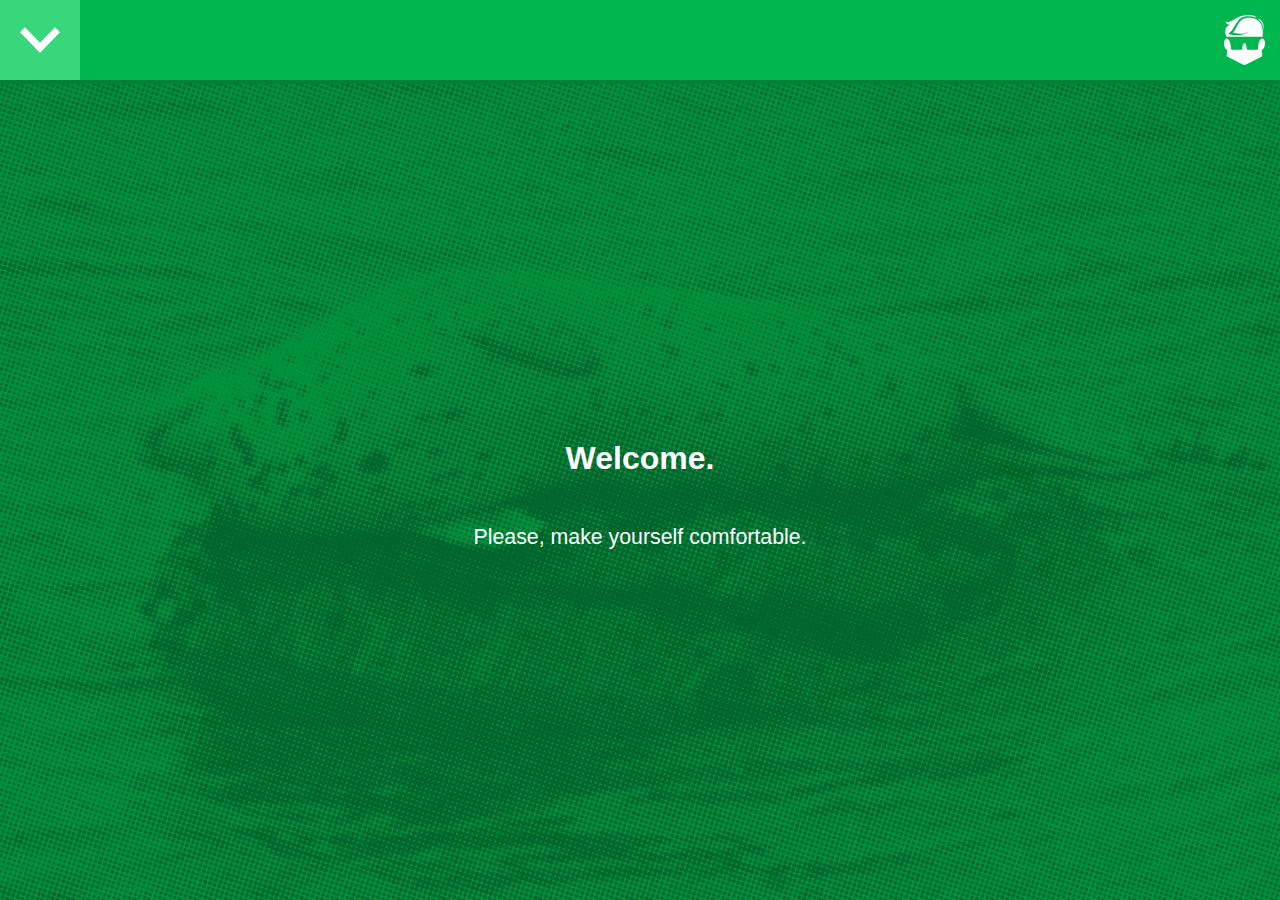
==== index.html @ fd795378 "Homepage" ====
<!DOCTYPE html>
<html lang="en">
<head>
	<meta charset="UTF-8">
	<meta name="viewport" content="width=device-width, initial-scale=1.0">
	<title>Paul Edmiston</title>
	<meta name="description" content="The official site and portfolio of Paul Edmiston, graphic and web designer. Please, make yourself comfortable."/>
	<meta name="Author" content="Paul Edmiston"/>
	<link rel="stylesheet" type="text/css" href="_css/main.css">
</head>
<body id="pghome">

<div id="interior">
<div id="barkit">
	<header>
		<div id="menutoggler">
			<img class="menumodifier" src="_images/expand.svg" alt="">
		</div>
		<img class="menumodifier" src="_images/logo_white.svg" alt="">
		<img class="menumodifier" src="_images/logotype_nooutline.svg" alt="">
	</header>
	<nav class="menumodifier">
		<ul>
			<li class="home">
				<a href="">Home</a>
			</li>
			<li class="works" style="grid-row: 2 / 6;">
				<a href="">Works</a>
				<ul style="grid-row: 2 / 5;">
					<li class="passion">
						<a href=""><span>Done in</span> <br>
							Passion</a>
					</li>
					<li class="academics">
						<a href=""><span>Done in</span> <br>
							Academics</a>
					</li>
					<li class="business">
						<a href=""><span>Done in</span> <br>
							Business</a>
					</li>
				</ul>
			</li>
			<li class="about">
				<a href="">About</a>
			</li>
			<li class="contact">
				<a href="">Contact</a>
			</li>
		</ul>
	</nav>
</div>

<main style="grid-row: 2 / 3;">
	<h2>Welcome.</h2>
	<p>Please, make yourself comfortable.</p>
</main>
</div>

<script src="_scripts/main.js"></script>
</body>
</html>
---- _css/main.css ----
/********************************
CATCH-ALLS, ROOT APPLIED, INITIAL
********************************/
:root {
	font-family: "Avenir", "Helvetica", "Arial", sans-serif;
	box-sizing: border-box;	
	
	/*VARIABLES*/
	--brandingprimary: #00b74f;
		--brandingprimary_tintup: #38D77C;
		--brandingprimary_shadedown1: #009A42;
		--brandingprimary_shadedown2: #008137;
	--brandingsecondary: #ff48b0;
	--quick_easeout: cubic-bezier(.12,.75,.50,1);
}
html {
	height: 100%;
}
body {
	margin: 0;
	max-width: 100%;
	height: 100%;
	padding: 0;

	font-size: 16pt;
}
div#interior {
	max-width: 100%;
	height: 100%;
	display: grid;
	grid-template-columns: 100%;
	grid-template-rows: 80px 1fr;
}
div#barkit {
	position: fixed;
	width: 100%;
	height: 100%;
	display: grid;
	grid-template-rows: 80px auto;
	grid-template-columns: 100%;
}




/*********************
GENERAL TAG FORMATTING
*********************/

/*HEADERS*/
header {
	width: 100%;

	display: flex;
	justify-content: space-between;
	align-items: center;

	background-color: var(--brandingprimary);
}
header > img:nth-of-type(1) {
	position: absolute;

	right: 15px;
	height: 50px;
	transition: right 0.2s var(--quick_easeout) 0.4s;
}
header > img:nth-of-type(1).menutoggle {
	right:-41px;
	transition: right 0.2s var(--quick_easeout);
}
header > img:nth-of-type(2) {
	position: absolute;

	right: -214px;
	height: 50px;
	transition: right 0.2s var(--quick_easeout);
}
header > img:nth-of-type(2).menutoggle {
	right:15px;
	transition: right 0.2s var(--quick_easeout) 0.4s;
}
div#menutoggler {
	display: flex;
	justify-content: center;
	align-items: center;
	width: 80px;
	height: 80px;
	background-color: var(--brandingprimary);
	transition: background-color 0.2s var(--quick_easeout);
}
div#menutoggler:hover {background-color: var(--brandingprimary_tintup);}
div#menutoggler:active {background-color: var(--brandingprimary_shadedown2)}
div#menutoggler > img {
	width: 40px;
	position: relative;
	transition: transform 0.2s var(--quick_easeout);
}
div#menutoggler > img.menutoggle {
	transform: rotate(180deg);
}
nav {
	position: relative;
	z-index: -1;
	bottom: 120%;
	transition: bottom 0.5s var(--quick_easeout);
}
nav.menutoggle {bottom: 0;}
nav ul {
	list-style: none;
	display: grid;
	grid-template-columns: 100%;

	margin: 0;
	width: 100%;
	height: 100%;
	padding: 0;
}
nav > ul {
	grid-template-rows: repeat(7, 1fr);
}
nav li {
	display: block;
	padding: 0;
}
nav li.works {
 	display: grid;
	grid-template-columns: 100%;
	grid-template-rows: repeat(4, 1fr);
}
nav li.works ul {
	display: grid;
	grid-template-rows: repeat(3, 1fr);
}
nav li a {
	padding: 1rem;

	display: block;
	height: 100%;
	background-color: var(--brandingprimary);
	transition: background-color 0.2s var(--quick_easeout);

	color: white;
	text-decoration: none;
}
#pghome nav li.home a,
#pgworks nav li.works a,
#pgpassion nav li.passion a,
#pgacademics nav li.academics a,
#pgbusiness nav li.business a,
#pgabout nav li.about a,
#pgcontact nav li.contact a {
	background-color: var(--brandingprimary_shadedown1);
}
#pghome nav li.home a:hover,
#pgworks nav li.works a:hover,
#pgpassion nav li.passion a:hover,
#pgacademics nav li.academics a:hover,
#pgbusiness nav li.business a:hover,
#pgabout nav li.about a:hover,
#pgcontact nav li.contact a:hover,
nav li a:hover {
	background-color: var(--brandingprimary_tintup);
}
nav li li > a {
	padding-left: 2rem;
}

/*INS and DEL*/


/*HORIZONTAL RULE*/


/*TAG SPECIFIC CLASSES*/




/*******************
GENERAL PAGE MATTERS
*******************/

/*BODY AND RELATED CLASSES*/
main {
	border-top: 4px solid var(--brandingprimary_shadedown2);
}
#pghome main {
	display: flex;
	flex-direction: column;
	justify-content: center;

	background-image: url("../_images/splash1200px.jpg");
	background-size: cover;
	background-position: left;
	color: white;
	text-align: center;
}

/* * * * * * * * * *
SPECIFIC PAGE MATTERS
* * * * * * * * * */
/*LANDING*/
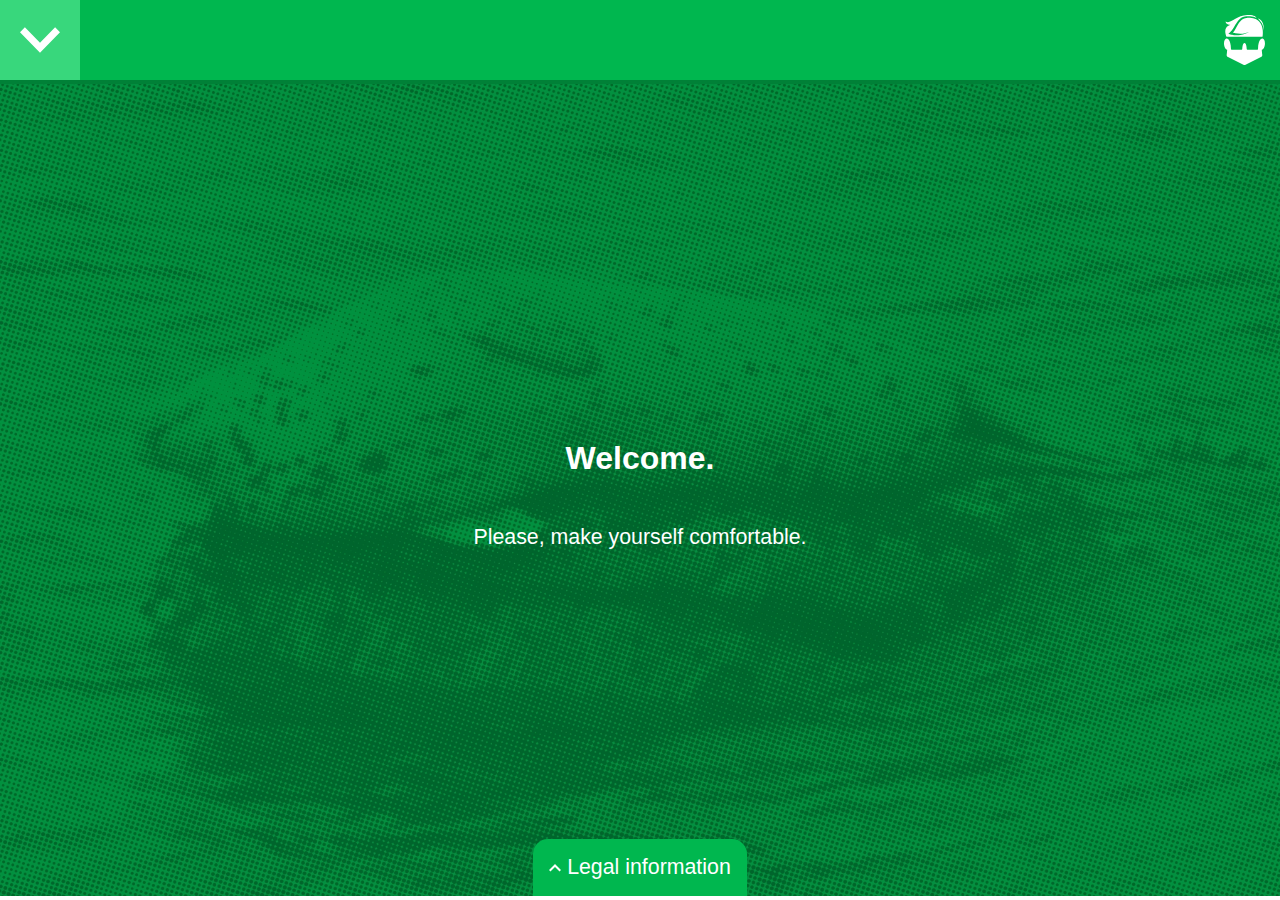
==== commit 311e583b: "Mobile legal WIP" ====
--- a/index.html
+++ b/index.html
@@ -6,6 +6,15 @@
 	<title>Paul Edmiston</title>
 	<meta name="description" content="The official site and portfolio of Paul Edmiston, graphic and web designer. Please, make yourself comfortable."/>
 	<meta name="Author" content="Paul Edmiston"/>
+
+	<link rel="preload" href="_css/main.css" as="style">
+	<link rel="preload" href="_scripts/main.js" as="script">
+
+	<link rel="preload" href="_images/expand.svg" as="image">
+	<link rel="preload" href="_images/logo_white.svg" as="image">
+	<link rel="preload" href="_images/logotype_nooutline.svg" as="image">
+	<link rel="preload" href="_images/splash1200px.jpg" as="image">
+
 	<link rel="stylesheet" type="text/css" href="_css/main.css">
 </head>
 <body id="pghome">
@@ -57,6 +66,18 @@
 </main>
 </div>
 
+<div class="legalwrap legalmodifier">
+	<div class="mobilelegal legalmodifier">
+		<div id="legaltoggler">
+			<img src="_images/expand.svg" alt=""> Legal information
+		</div>
+		<div>
+			<p>&copy; 2020 Paul Edmiston.<br>
+			All rights reserved.</p>
+			<p>The Roundel and Logotype are trademarks of Paul Edmiston that really ought to be registered.</p>
+		</div>
+	</div>
+</div>
 <script src="_scripts/main.js"></script>
 </body>
 </html>--- a/_css/main.css
+++ b/_css/main.css
@@ -11,6 +11,7 @@
 		--brandingprimary_shadedown1: #009A42;
 		--brandingprimary_shadedown2: #008137;
 	--brandingsecondary: #ff48b0;
+	--bodygray: #3f3f3f;
 	--quick_easeout: cubic-bezier(.12,.75,.50,1);
 }
 html {
@@ -200,3 +201,55 @@
 SPECIFIC PAGE MATTERS
 * * * * * * * * * */
 /*LANDING*/
+div.legalwrap {
+	position: fixed;
+	bottom: 0;
+
+	width: 100%;
+	height: 0;
+
+	background-color: rgba(0, 0, 0, 0);
+	transition: background-color 0.4s var(--quick_easeout);
+}
+div.legalwrap.legaltoggle {
+	height: 100%;
+	transition: height 0 linear 0.4s;
+	background-color: rgba(0, 0, 0, 0.5);
+}
+div.mobilelegal {
+	position: relative;
+	transform: translate(0, -61px);
+
+	display: flex;
+	flex-direction: column;
+	
+
+	width: 100%;
+}
+div.mobilelegal.legaltoggle {
+	transform: translate(0,-10%);
+}
+div.mobilelegal div:first-child {
+	margin: auto;
+	display: inline;
+
+	padding: 1rem;
+
+	background-color: var(--brandingprimary);
+	border-radius: 15px 15px 0 0;
+	color: white;
+}
+div.mobilelegal div:nth-child(2) {
+	padding: 1rem;
+	background-color: white;
+
+	color: var(--bodygray);
+	text-align: left;
+}
+div.mobilelegal img {
+	position: relative;
+	transform:rotate(180deg);
+	width: 12px;
+}
+div.mobilelegal div p:first-child {margin-top: 0;}
+div.mobilelegal div p:last-child {margin-bottom: 0;}--- a/_css/main.css
+++ b/_css/main.css
@@ -11,6 +11,7 @@
 		--brandingprimary_shadedown1: #009A42;
 		--brandingprimary_shadedown2: #008137;
 	--brandingsecondary: #ff48b0;
+	--bodygray: #3f3f3f;
 	--quick_easeout: cubic-bezier(.12,.75,.50,1);
 }
 html {
@@ -200,3 +201,55 @@
 SPECIFIC PAGE MATTERS
 * * * * * * * * * */
 /*LANDING*/
+div.legalwrap {
+	position: fixed;
+	bottom: 0;
+
+	width: 100%;
+	height: 0;
+
+	background-color: rgba(0, 0, 0, 0);
+	transition: background-color 0.4s var(--quick_easeout);
+}
+div.legalwrap.legaltoggle {
+	height: 100%;
+	transition: height 0 linear 0.4s;
+	background-color: rgba(0, 0, 0, 0.5);
+}
+div.mobilelegal {
+	position: relative;
+	transform: translate(0, -61px);
+
+	display: flex;
+	flex-direction: column;
+	
+
+	width: 100%;
+}
+div.mobilelegal.legaltoggle {
+	transform: translate(0,-10%);
+}
+div.mobilelegal div:first-child {
+	margin: auto;
+	display: inline;
+
+	padding: 1rem;
+
+	background-color: var(--brandingprimary);
+	border-radius: 15px 15px 0 0;
+	color: white;
+}
+div.mobilelegal div:nth-child(2) {
+	padding: 1rem;
+	background-color: white;
+
+	color: var(--bodygray);
+	text-align: left;
+}
+div.mobilelegal img {
+	position: relative;
+	transform:rotate(180deg);
+	width: 12px;
+}
+div.mobilelegal div p:first-child {margin-top: 0;}
+div.mobilelegal div p:last-child {margin-bottom: 0;}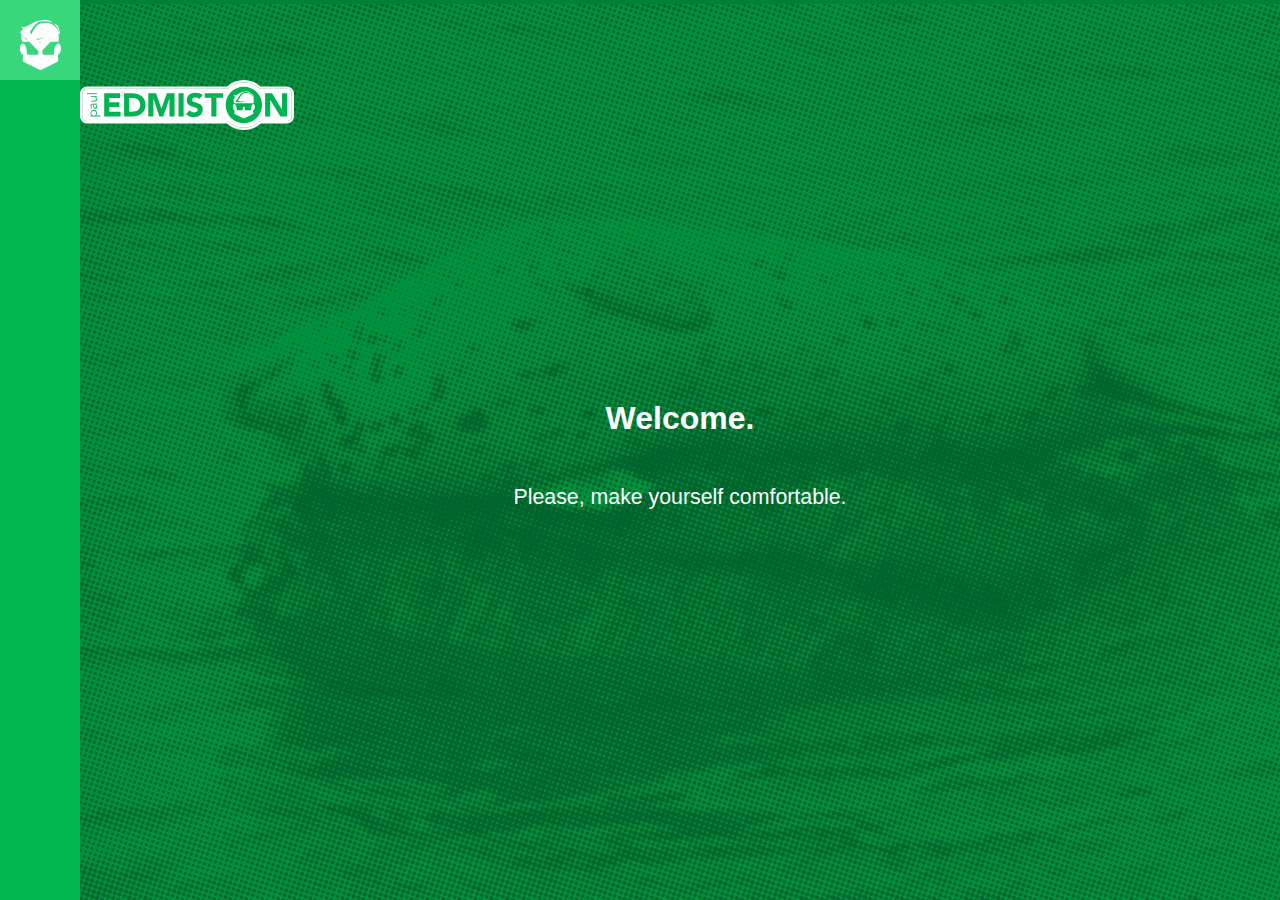
==== commit 4f7e68cd: "just about where we start going in circles" ====
--- a/index.html
+++ b/index.html
@@ -60,16 +60,17 @@
 	</nav>
 </div>
 
-<main style="grid-row: 2 / 3;">
+<main>
 	<h2>Welcome.</h2>
 	<p>Please, make yourself comfortable.</p>
 </main>
 </div>
 
 <div class="legalwrap legalmodifier">
+	<div class="spacer"></div>
 	<div class="mobilelegal legalmodifier">
 		<div id="legaltoggler">
-			<img src="_images/expand.svg" alt=""> Legal information
+			<img class="legalmodifier" src="_images/expand.svg" alt=""> Legal information
 		</div>
 		<div>
 			<p>&copy; 2020 Paul Edmiston.<br>
--- a/_css/main.css
+++ b/_css/main.css
@@ -26,7 +26,7 @@
 	font-size: 16pt;
 }
 div#interior {
-	max-width: 100%;
+	width: 100%;
 	height: 100%;
 	display: grid;
 	grid-template-columns: 100%;
@@ -35,7 +35,8 @@
 div#barkit {
 	position: fixed;
 	width: 100%;
-	height: 100%;
+	z-index: 10;
+
 	display: grid;
 	grid-template-rows: 80px auto;
 	grid-template-columns: 100%;
@@ -100,12 +101,18 @@
 	transform: rotate(180deg);
 }
 nav {
+	display: none;
+	transition: bottom 0.5s var(--quick_easeout);
+	bottom: 120%;
+
 	position: relative;
 	z-index: -1;
-	bottom: 120%;
+}
+nav.menutoggle {
 	transition: bottom 0.5s var(--quick_easeout);
-}
-nav.menutoggle {bottom: 0;}
+	display: block;
+	bottom: 0%;
+}
 nav ul {
 	list-style: none;
 	display: grid;
@@ -183,6 +190,7 @@
 
 /*BODY AND RELATED CLASSES*/
 main {
+	grid-row: 2 / 3;
 	border-top: 4px solid var(--brandingprimary_shadedown2);
 }
 #pghome main {
@@ -205,19 +213,25 @@
 	position: fixed;
 	bottom: 0;
 
+	transition: background-color 0.4s var(--quick_easeout);
+	background-color: rgba(0, 0, 0, 0);
+
 	width: 100%;
 	height: 0;
-
-	background-color: rgba(0, 0, 0, 0);
+}
+div.legalwrap.legaltoggle {
+	height: 100%;
+	background-color: rgba(0, 0, 0, 0.5);
 	transition: background-color 0.4s var(--quick_easeout);
 }
-div.legalwrap.legaltoggle {
-	height: 100%;
-	transition: height 0 linear 0.4s;
-	background-color: rgba(0, 0, 0, 0.5);
+div.spacer {
+	position: relative;
+	height: 100%;
 }
 div.mobilelegal {
 	position: relative;
+	bottom: 0;
+	transition: transform 0.4s var(--quick_easeout);
 	transform: translate(0, -61px);
 
 	display: flex;
@@ -227,7 +241,8 @@
 	width: 100%;
 }
 div.mobilelegal.legaltoggle {
-	transform: translate(0,-10%);
+	transition: transform 0.4s var(--quick_easeout);
+	transform: translate(0,-100%);
 }
 div.mobilelegal div:first-child {
 	margin: auto;
@@ -249,7 +264,75 @@
 div.mobilelegal img {
 	position: relative;
 	transform:rotate(180deg);
+	transition: transform 0.4s var(--quick_easeout);
 	width: 12px;
 }
+div.mobilelegal img.legaltoggle {
+	transform:rotate(0deg);
+	transition: transform 0.4s var(--quick_easeout);
+}
+div.mobilelegal p {
+	color: var(--bodygray);
+	font-size: 12pt;
+}
 div.mobilelegal div p:first-child {margin-top: 0;}
-div.mobilelegal div p:last-child {margin-bottom: 0;}+div.mobilelegal div p:last-child {margin-bottom: 0;}
+
+
+
+
+/************
+MEDIA QUERIES
+************/
+@media only screen and (min-width: 600px) {
+div.legalwrap {display: none;}
+div#interior {
+	position: relative;
+	grid-template-columns: 80px 1fr;
+	grid-template-rows: auto;
+}
+div#barkit {
+	grid-column: 1 / 2;
+	grid-template-rows: 160px auto;
+	width: auto;
+	height: 100%;
+
+	background-color: var(--brandingprimary);
+}
+header {
+	display: block;
+	position: relative;
+	height: 100%;
+}
+header > img:nth-of-type(1) {
+	position: absolute;
+
+	left: 20px;
+	top: 20px;
+	height: 50px;
+	transition: right 0.2s var(--quick_easeout) 0.4s;
+}
+header > img:nth-of-type(1).menutoggle {
+	left:-41px;
+	transition: right 0.2s var(--quick_easeout);
+}
+header > img:nth-of-type(2) {
+	position: absolute;
+
+	right: -214px;
+	height: 50px;
+	transition: right 0.2s var(--quick_easeout);
+}
+header > img:nth-of-type(2).menutoggle {
+	right:15px;
+	transition: right 0.2s var(--quick_easeout) 0.4s;
+}
+div#menutoggler {
+	position: relative;
+	bottom: 0;
+}
+main {
+	grid-row: auto;
+	grid-column: 2 / 3;
+}
+}--- a/_css/main.css
+++ b/_css/main.css
@@ -26,7 +26,7 @@
 	font-size: 16pt;
 }
 div#interior {
-	max-width: 100%;
+	width: 100%;
 	height: 100%;
 	display: grid;
 	grid-template-columns: 100%;
@@ -35,7 +35,8 @@
 div#barkit {
 	position: fixed;
 	width: 100%;
-	height: 100%;
+	z-index: 10;
+
 	display: grid;
 	grid-template-rows: 80px auto;
 	grid-template-columns: 100%;
@@ -100,12 +101,18 @@
 	transform: rotate(180deg);
 }
 nav {
+	display: none;
+	transition: bottom 0.5s var(--quick_easeout);
+	bottom: 120%;
+
 	position: relative;
 	z-index: -1;
-	bottom: 120%;
+}
+nav.menutoggle {
 	transition: bottom 0.5s var(--quick_easeout);
-}
-nav.menutoggle {bottom: 0;}
+	display: block;
+	bottom: 0%;
+}
 nav ul {
 	list-style: none;
 	display: grid;
@@ -183,6 +190,7 @@
 
 /*BODY AND RELATED CLASSES*/
 main {
+	grid-row: 2 / 3;
 	border-top: 4px solid var(--brandingprimary_shadedown2);
 }
 #pghome main {
@@ -205,19 +213,25 @@
 	position: fixed;
 	bottom: 0;
 
+	transition: background-color 0.4s var(--quick_easeout);
+	background-color: rgba(0, 0, 0, 0);
+
 	width: 100%;
 	height: 0;
-
-	background-color: rgba(0, 0, 0, 0);
+}
+div.legalwrap.legaltoggle {
+	height: 100%;
+	background-color: rgba(0, 0, 0, 0.5);
 	transition: background-color 0.4s var(--quick_easeout);
 }
-div.legalwrap.legaltoggle {
-	height: 100%;
-	transition: height 0 linear 0.4s;
-	background-color: rgba(0, 0, 0, 0.5);
+div.spacer {
+	position: relative;
+	height: 100%;
 }
 div.mobilelegal {
 	position: relative;
+	bottom: 0;
+	transition: transform 0.4s var(--quick_easeout);
 	transform: translate(0, -61px);
 
 	display: flex;
@@ -227,7 +241,8 @@
 	width: 100%;
 }
 div.mobilelegal.legaltoggle {
-	transform: translate(0,-10%);
+	transition: transform 0.4s var(--quick_easeout);
+	transform: translate(0,-100%);
 }
 div.mobilelegal div:first-child {
 	margin: auto;
@@ -249,7 +264,75 @@
 div.mobilelegal img {
 	position: relative;
 	transform:rotate(180deg);
+	transition: transform 0.4s var(--quick_easeout);
 	width: 12px;
 }
+div.mobilelegal img.legaltoggle {
+	transform:rotate(0deg);
+	transition: transform 0.4s var(--quick_easeout);
+}
+div.mobilelegal p {
+	color: var(--bodygray);
+	font-size: 12pt;
+}
 div.mobilelegal div p:first-child {margin-top: 0;}
-div.mobilelegal div p:last-child {margin-bottom: 0;}+div.mobilelegal div p:last-child {margin-bottom: 0;}
+
+
+
+
+/************
+MEDIA QUERIES
+************/
+@media only screen and (min-width: 600px) {
+div.legalwrap {display: none;}
+div#interior {
+	position: relative;
+	grid-template-columns: 80px 1fr;
+	grid-template-rows: auto;
+}
+div#barkit {
+	grid-column: 1 / 2;
+	grid-template-rows: 160px auto;
+	width: auto;
+	height: 100%;
+
+	background-color: var(--brandingprimary);
+}
+header {
+	display: block;
+	position: relative;
+	height: 100%;
+}
+header > img:nth-of-type(1) {
+	position: absolute;
+
+	left: 20px;
+	top: 20px;
+	height: 50px;
+	transition: right 0.2s var(--quick_easeout) 0.4s;
+}
+header > img:nth-of-type(1).menutoggle {
+	left:-41px;
+	transition: right 0.2s var(--quick_easeout);
+}
+header > img:nth-of-type(2) {
+	position: absolute;
+
+	right: -214px;
+	height: 50px;
+	transition: right 0.2s var(--quick_easeout);
+}
+header > img:nth-of-type(2).menutoggle {
+	right:15px;
+	transition: right 0.2s var(--quick_easeout) 0.4s;
+}
+div#menutoggler {
+	position: relative;
+	bottom: 0;
+}
+main {
+	grid-row: auto;
+	grid-column: 2 / 3;
+}
+}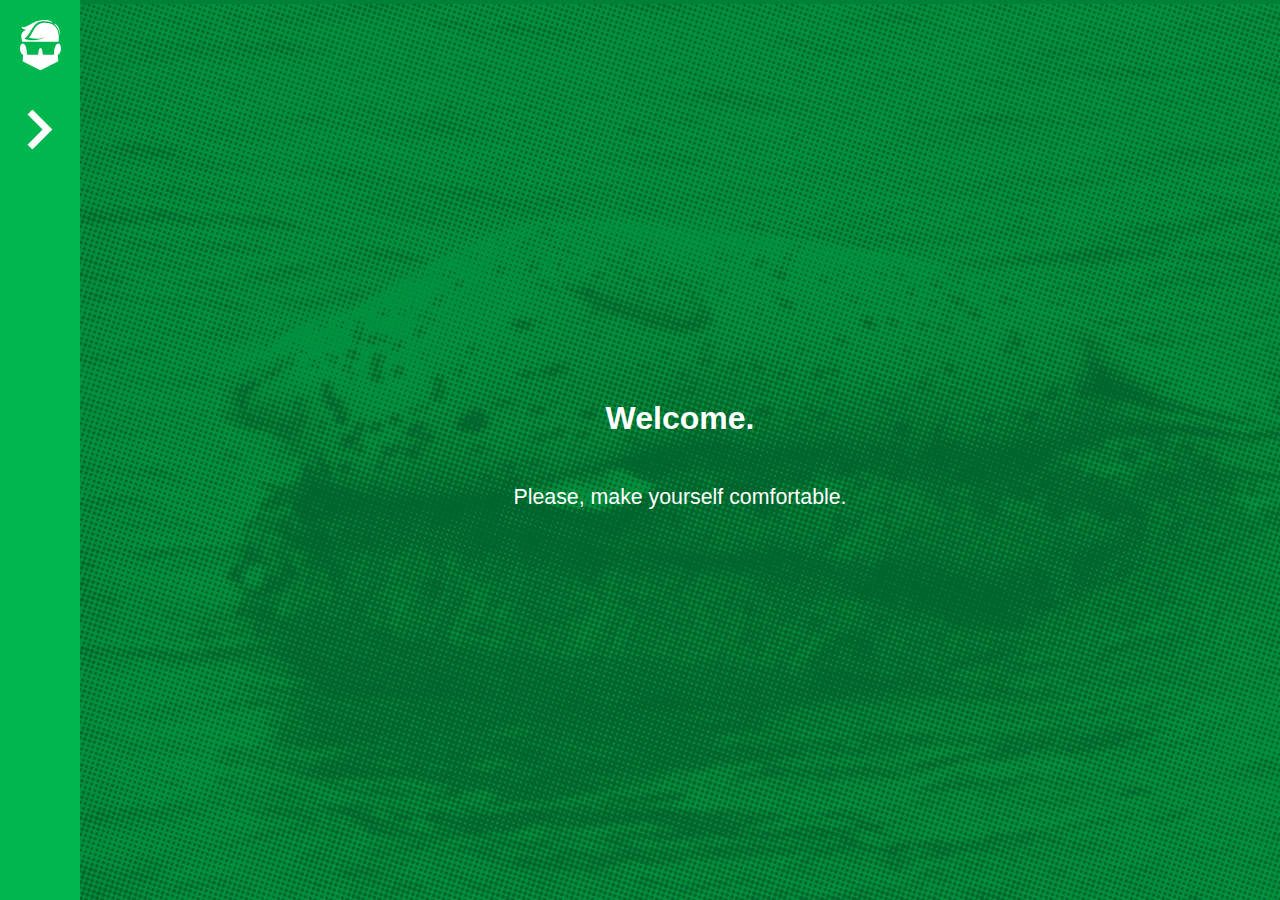
==== commit 2cdd9b98: "Mobile and moderate appear to be working properly" ====
--- a/index.html
+++ b/index.html
@@ -20,7 +20,7 @@
 <body id="pghome">
 
 <div id="interior">
-<div id="barkit">
+<div id="barkit" class="menumodifier">
 	<header>
 		<div id="menutoggler">
 			<img class="menumodifier" src="_images/expand.svg" alt="">
@@ -30,12 +30,9 @@
 	</header>
 	<nav class="menumodifier">
 		<ul>
-			<li class="home">
-				<a href="">Home</a>
-			</li>
+			<li class="home"><a href="">Home</a></li>
 			<li class="works" style="grid-row: 2 / 6;">
-				<a href="">Works</a>
-				<ul style="grid-row: 2 / 5;">
+				<a href="">Works</a><ul style="grid-row: 2 / 5;">
 					<li class="passion">
 						<a href=""><span>Done in</span> <br>
 							Passion</a>
@@ -48,14 +45,9 @@
 						<a href=""><span>Done in</span> <br>
 							Business</a>
 					</li>
-				</ul>
-			</li>
-			<li class="about">
-				<a href="">About</a>
-			</li>
-			<li class="contact">
-				<a href="">Contact</a>
-			</li>
+				</ul></li>
+			<li class="about"><a href="">About</a></li>
+			<li class="contact"><a href="">Contact</a></li>
 		</ul>
 	</nav>
 </div>
--- a/_css/main.css
+++ b/_css/main.css
@@ -14,6 +14,7 @@
 	--bodygray: #3f3f3f;
 	--quick_easeout: cubic-bezier(.12,.75,.50,1);
 }
+* {box-sizing: border-box;}
 html {
 	height: 100%;
 }
@@ -41,6 +42,7 @@
 	grid-template-rows: 80px auto;
 	grid-template-columns: 100%;
 }
+div#barkit.menutoggle {height:100%;}
 
 
 
@@ -292,12 +294,14 @@
 	grid-template-rows: auto;
 }
 div#barkit {
-	grid-column: 1 / 2;
-	grid-template-rows: 160px auto;
 	width: auto;
-	height: 100%;
-
-	background-color: var(--brandingprimary);
+	grid-template-rows: 170px auto;
+	height: 100%;
+
+	background-color: var(--brandingprimary);
+}
+div#barkit.menutoggle {
+	width: 254px;
 }
 header {
 	display: block;
@@ -310,26 +314,43 @@
 	left: 20px;
 	top: 20px;
 	height: 50px;
-	transition: right 0.2s var(--quick_easeout) 0.4s;
+	transition: left 0.2s var(--quick_easeout) 0.4s;
 }
 header > img:nth-of-type(1).menutoggle {
 	left:-41px;
-	transition: right 0.2s var(--quick_easeout);
+	transition: left 0.2s var(--quick_easeout);
 }
 header > img:nth-of-type(2) {
 	position: absolute;
 
-	right: -214px;
+	left: -214px;
+	top: 20px;
 	height: 50px;
-	transition: right 0.2s var(--quick_easeout);
+	transition: left 0.2s var(--quick_easeout);
 }
 header > img:nth-of-type(2).menutoggle {
-	right:15px;
-	transition: right 0.2s var(--quick_easeout) 0.4s;
+	left:20px;
+	transition: left 0.2s var(--quick_easeout) 0.4s;
 }
 div#menutoggler {
 	position: relative;
-	bottom: 0;
+	transform: translateY(90px);
+}
+div#menutoggler > img {
+	width: 40px;
+	position: relative;
+	transition: transform 0.2s var(--quick_easeout);
+	transform: rotate(270deg);
+}
+div#menutoggler > img.menutoggle {
+	transform: rotate(90deg);
+}
+nav ul {
+	height: auto;
+	grid-template-rows: auto;
+}
+nav li.works {
+	grid-template-rows: auto;
 }
 main {
 	grid-row: auto;
--- a/_css/main.css
+++ b/_css/main.css
@@ -14,6 +14,7 @@
 	--bodygray: #3f3f3f;
 	--quick_easeout: cubic-bezier(.12,.75,.50,1);
 }
+* {box-sizing: border-box;}
 html {
 	height: 100%;
 }
@@ -41,6 +42,7 @@
 	grid-template-rows: 80px auto;
 	grid-template-columns: 100%;
 }
+div#barkit.menutoggle {height:100%;}
 
 
 
@@ -292,12 +294,14 @@
 	grid-template-rows: auto;
 }
 div#barkit {
-	grid-column: 1 / 2;
-	grid-template-rows: 160px auto;
 	width: auto;
-	height: 100%;
-
-	background-color: var(--brandingprimary);
+	grid-template-rows: 170px auto;
+	height: 100%;
+
+	background-color: var(--brandingprimary);
+}
+div#barkit.menutoggle {
+	width: 254px;
 }
 header {
 	display: block;
@@ -310,26 +314,43 @@
 	left: 20px;
 	top: 20px;
 	height: 50px;
-	transition: right 0.2s var(--quick_easeout) 0.4s;
+	transition: left 0.2s var(--quick_easeout) 0.4s;
 }
 header > img:nth-of-type(1).menutoggle {
 	left:-41px;
-	transition: right 0.2s var(--quick_easeout);
+	transition: left 0.2s var(--quick_easeout);
 }
 header > img:nth-of-type(2) {
 	position: absolute;
 
-	right: -214px;
+	left: -214px;
+	top: 20px;
 	height: 50px;
-	transition: right 0.2s var(--quick_easeout);
+	transition: left 0.2s var(--quick_easeout);
 }
 header > img:nth-of-type(2).menutoggle {
-	right:15px;
-	transition: right 0.2s var(--quick_easeout) 0.4s;
+	left:20px;
+	transition: left 0.2s var(--quick_easeout) 0.4s;
 }
 div#menutoggler {
 	position: relative;
-	bottom: 0;
+	transform: translateY(90px);
+}
+div#menutoggler > img {
+	width: 40px;
+	position: relative;
+	transition: transform 0.2s var(--quick_easeout);
+	transform: rotate(270deg);
+}
+div#menutoggler > img.menutoggle {
+	transform: rotate(90deg);
+}
+nav ul {
+	height: auto;
+	grid-template-rows: auto;
+}
+nav li.works {
+	grid-template-rows: auto;
 }
 main {
 	grid-row: auto;
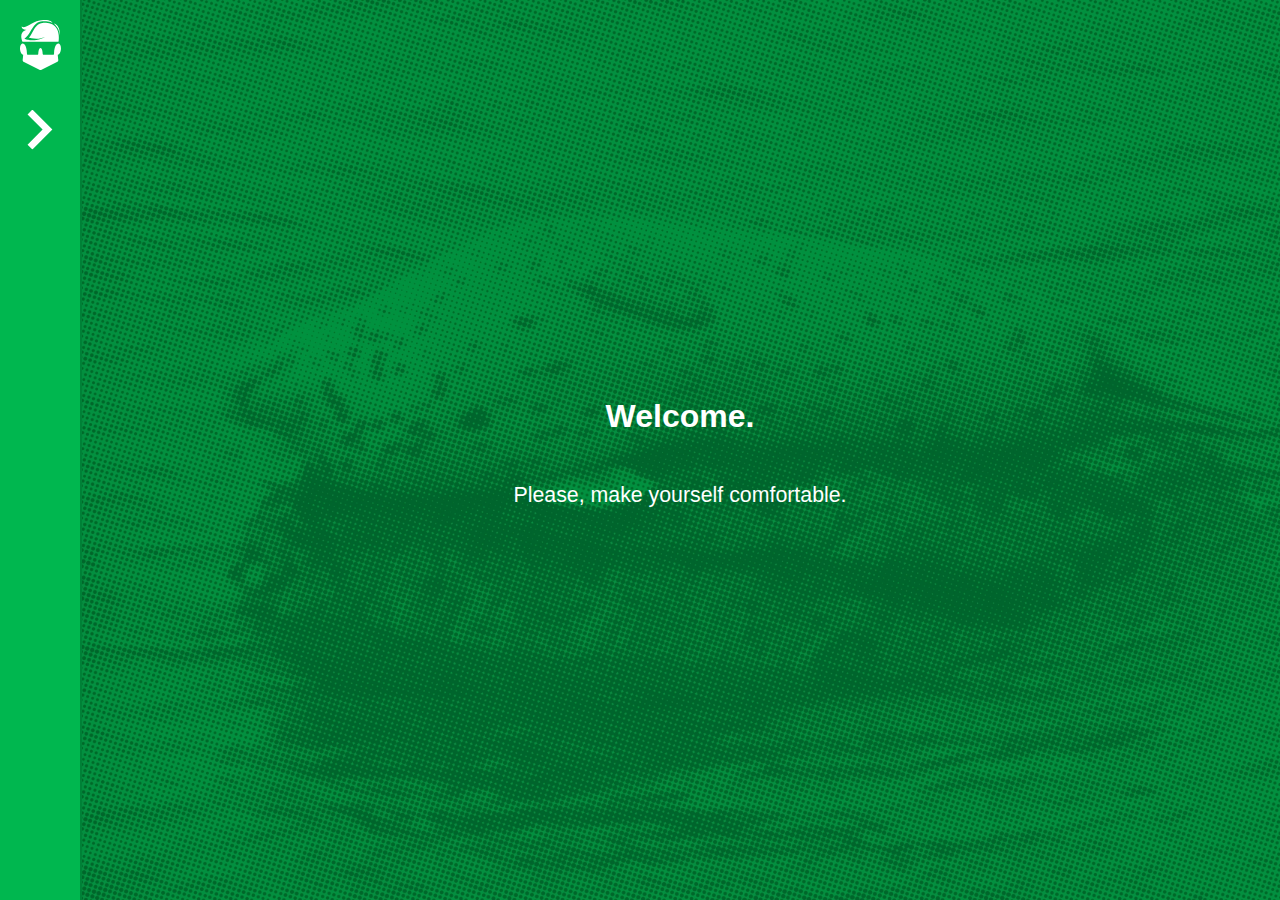
==== commit 35e38d3c: "Sidebar legal notice. Moderate breakpoint considered done." ====
--- a/index.html
+++ b/index.html
@@ -49,6 +49,11 @@
 			<li class="about"><a href="">About</a></li>
 			<li class="contact"><a href="">Contact</a></li>
 		</ul>
+		<div>
+			<p>&copy; 2020 Paul Edmiston.<br>
+			All rights reserved.</p>
+			<p>The Roundel and Logotype are trademarks of Paul Edmiston that really ought to be registered.</p>
+		</div>
 	</nav>
 </div>
 
--- a/_css/main.css
+++ b/_css/main.css
@@ -125,9 +125,6 @@
 	height: 100%;
 	padding: 0;
 }
-nav > ul {
-	grid-template-rows: repeat(7, 1fr);
-}
 nav li {
 	display: block;
 	padding: 0;
@@ -135,11 +132,9 @@
 nav li.works {
  	display: grid;
 	grid-template-columns: 100%;
-	grid-template-rows: repeat(4, 1fr);
 }
 nav li.works ul {
 	display: grid;
-	grid-template-rows: repeat(3, 1fr);
 }
 nav li a {
 	padding: 1rem;
@@ -151,6 +146,9 @@
 
 	color: white;
 	text-decoration: none;
+}
+nav li a span {
+	font-size: 12pt;
 }
 #pghome nav li.home a,
 #pgworks nav li.works a,
@@ -174,6 +172,9 @@
 nav li li > a {
 	padding-left: 2rem;
 }
+nav div {
+	display: none;
+}
 
 /*INS and DEL*/
 
@@ -286,7 +287,7 @@
 /************
 MEDIA QUERIES
 ************/
-@media only screen and (min-width: 600px) {
+@media only screen and (min-width: 600px) and (min-height: 900px) {
 div.legalwrap {display: none;}
 div#interior {
 	position: relative;
@@ -297,6 +298,7 @@
 	width: auto;
 	grid-template-rows: 170px auto;
 	height: 100%;
+	border-right: 2px solid var(--brandingprimary_shadedown2);
 
 	background-color: var(--brandingprimary);
 }
@@ -352,8 +354,18 @@
 nav li.works {
 	grid-template-rows: auto;
 }
+nav div {
+	display: block;
+	position: absolute;
+	bottom: 0;
+	padding: 1rem;
+
+	font-size: 12pt;
+	color: var(--brandingprimary_shadedown2);
+}
 main {
 	grid-row: auto;
 	grid-column: 2 / 3;
+	border-top: none;
 }
 }--- a/_css/main.css
+++ b/_css/main.css
@@ -125,9 +125,6 @@
 	height: 100%;
 	padding: 0;
 }
-nav > ul {
-	grid-template-rows: repeat(7, 1fr);
-}
 nav li {
 	display: block;
 	padding: 0;
@@ -135,11 +132,9 @@
 nav li.works {
  	display: grid;
 	grid-template-columns: 100%;
-	grid-template-rows: repeat(4, 1fr);
 }
 nav li.works ul {
 	display: grid;
-	grid-template-rows: repeat(3, 1fr);
 }
 nav li a {
 	padding: 1rem;
@@ -151,6 +146,9 @@
 
 	color: white;
 	text-decoration: none;
+}
+nav li a span {
+	font-size: 12pt;
 }
 #pghome nav li.home a,
 #pgworks nav li.works a,
@@ -174,6 +172,9 @@
 nav li li > a {
 	padding-left: 2rem;
 }
+nav div {
+	display: none;
+}
 
 /*INS and DEL*/
 
@@ -286,7 +287,7 @@
 /************
 MEDIA QUERIES
 ************/
-@media only screen and (min-width: 600px) {
+@media only screen and (min-width: 600px) and (min-height: 900px) {
 div.legalwrap {display: none;}
 div#interior {
 	position: relative;
@@ -297,6 +298,7 @@
 	width: auto;
 	grid-template-rows: 170px auto;
 	height: 100%;
+	border-right: 2px solid var(--brandingprimary_shadedown2);
 
 	background-color: var(--brandingprimary);
 }
@@ -352,8 +354,18 @@
 nav li.works {
 	grid-template-rows: auto;
 }
+nav div {
+	display: block;
+	position: absolute;
+	bottom: 0;
+	padding: 1rem;
+
+	font-size: 12pt;
+	color: var(--brandingprimary_shadedown2);
+}
 main {
 	grid-row: auto;
 	grid-column: 2 / 3;
+	border-top: none;
 }
 }